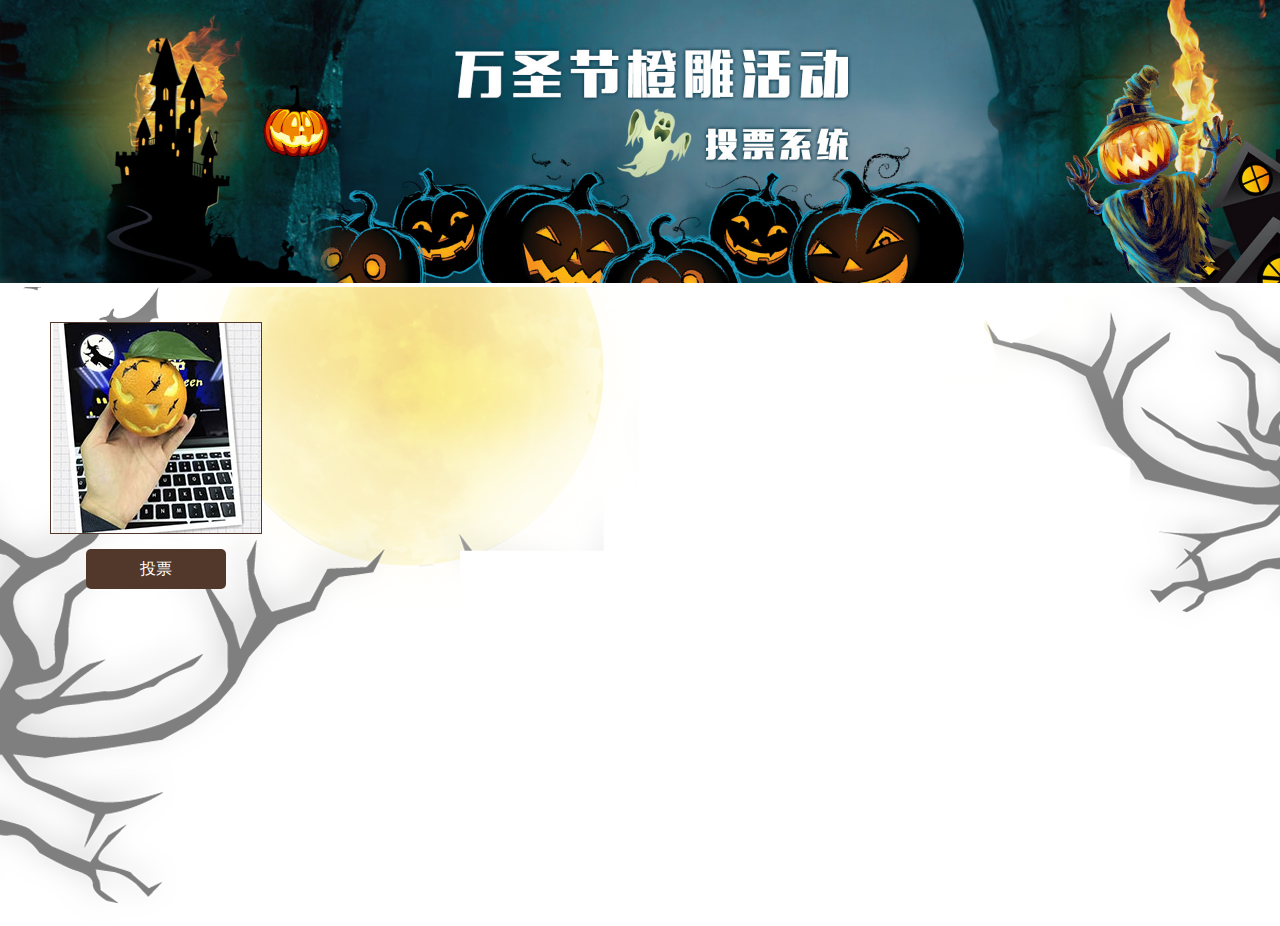
==== Hallowmas-html/index.html @ 4b7ca76f "pc端投票页面添加" ====
<!DOCTYPE html>
<html lang="en">
<head>
    <meta charset="UTF-8">
    <title>万圣节投票页面</title>
    <link rel="stylesheet" href="./css/index.css">
</head>
<body>
    <div class="main-container">
<!--       头部背景图片-->
        <div class="top-img">
            <img src="./imgs/top.jpg" alt="bg-img" />
        </div>
<!--        主体部分左右的背景图片-->
        <div class="bg-img">
            <div class="bg-left">
                <img src="./imgs/cb_l.png" alt="bg-left" />
            </div>
            <div class="bg-right">
                <img src="./imgs/cb_r.png" alt="" />
            </div>
        </div>
<!--        主体部分参选作品展示-->
        <div class="production-container">
            <div class="production-box">
                <div class="production-pic">
                    <img src="./imgs/01.jpg" alt="01" />
                </div>
                <a class="btn" href="javascript:void(0)">投票</a>
            </div> 
        </div>
    </div>
<!--    投票确认模态框-->
    <div class="sure-modal hide">
        <div class="modal-pic"></div>
        <div class="modal-title">
            确定要对此作品进行投票吗？
        </div>
        <div class="modal-button-box">
            <a href="javascript:void(0)" class="modal-button sure-button">确定</a>
            <a href="javascript:void(0)" class="modal-button cancel-button">取消</a>
        </div>
    </div>
    
    <div class="all-mask hide"></div>
    
    <script src="./js/jquery.min.js"></script>
    <script src="./js/index.js"></script>
    
</body>
</html>
---- Hallowmas-html/css/index.css ----
/* Generated by less 2.5.1 */
body {
  margin: 0;
  padding: 0;
}
body a {
  text-decoration: none;
}
body .main-container {
  width: 100%;
  min-width: 1200px;
}
body .main-container .top-img {
  width: 100%;
}
body .main-container .top-img img {
  width: 100%;
}
body .main-container .bg-img .bg-left {
  position: absolute;
  left: 0;
}
body .main-container .bg-img .bg-right {
  position: absolute;
  right: 0px;
}
body .main-container .production-container {
  width: 1200px;
  margin: 20px auto;
  position: absolute;
  left: 50%;
  margin-left: -600px;
}
body .main-container .production-container .production-box {
  width: 220px;
  padding: 15px 6px;
  float: left;
}
body .main-container .production-container .production-box .production-pic {
  width: 210px;
  height: 210px;
  border: 1px solid #52382b;
  margin: 0 auto;
  background-color: #fff;
}
body .main-container .production-container .production-box .production-pic img {
  width: 100%;
}
body .main-container .production-container .production-box .btn {
  display: block;
  width: 140px;
  text-align: center;
  height: 40px;
  line-height: 40px;
  margin: 15px auto 0;
  background-color: #52382a;
  color: #fff;
  border-radius: 5px;
}
body .main-container .production-container .production-box .vote-result {
  width: 100%;
  height: 32px;
  line-height: 32px;
  text-align: center;
}
body .main-container .production-container .production-box .vote-result .getVoteNum {
  font-size: 1.3em;
  font-weight: 600;
  color: #52382b;
}
body .login-bg {
  position: fixed;
  top: 0;
  bottom: 0;
  left: 0;
  right: 0;
  background-image: url(../imgs/login_bg.jpg);
  background-size: cover;
}
body .login-bg .form-container {
  width: 390px;
  height: 300px;
  border: 1px solid #52382b;
  background-color: #fff;
  position: absolute;
  right: 15%;
  top: 30%;
}
body .login-bg .form-container .form-title {
  height: 90px;
  line-height: 90px;
  text-align: center;
  color: #52382b;
  font-weight: 600;
  font-family: "Microsoft YaHei";
}
body .login-bg .form-container .input-box {
  display: block;
  width: 330px;
  height: 32px;
  margin: 10px auto 25px;
  text-indent: 1em;
  border: 1px solid #ccc;
}
body .login-bg .form-container .input-box:focus {
  outline: none;
  border: 1px solid #52382b;
  box-shadow: 0 0 5px #52382b;
}
body .login-bg .form-container .login-btn {
  display: block;
  width: 330px;
  height: 40px;
  margin: 0 auto;
  line-height: 40px;
  text-align: center;
  background-color: #52382b;
  color: #fff;
  font-weight: 500;
  font-family: "Microsoft YaHei";
  border: none;
  outline: none;
  border-radius: 5px;
  cursor: pointer;
}
body .sure-modal,
body .error-modal {
  width: 390px;
  height: inherit;
  border: 1px solid #52382b;
  background-color: #fff;
  position: fixed;
  top: 50%;
  left: 50%;
  margin-top: -12%;
  margin-left: -195px;
  z-index: 3;
  border-radius: 5px;
}
body .sure-modal .modal-pic,
body .error-modal .modal-pic {
  width: 100%;
  height: 140px;
  background-image: url('../imgs/top.jpg');
  background-position: right;
}
body .sure-modal .modal-title,
body .error-modal .modal-title {
  height: 50px;
  line-height: 50px;
  text-align: center;
  color: #52382b;
  font-weight: 600;
  font-family: "Microsoft YaHei";
}
body .sure-modal .error-button,
body .error-modal .error-button {
  display: block;
  width: 330px;
  height: 40px;
  margin: 10px auto 20px;
  line-height: 40px;
  text-align: center;
  background-color: #52382b;
  color: #fff;
  font-weight: 500;
  font-family: "Microsoft YaHei";
  border-radius: 5px;
}
body .sure-modal .modal-button-box,
body .error-modal .modal-button-box {
  width: 100%;
  height: 40px;
  line-height: 40px;
  text-align: center;
  margin: 10px 0 20px;
}
body .sure-modal .modal-button-box .modal-button,
body .error-modal .modal-button-box .modal-button {
  display: inline-block;
  width: 40%;
  height: 40px;
  line-height: 40px;
  text-align: center;
  margin: 0 8px;
  border-radius: 5px;
}
body .sure-modal .modal-button-box .sure-button,
body .error-modal .modal-button-box .sure-button,
body .sure-modal .modal-button-box .cancel-button,
body .error-modal .modal-button-box .cancel-button {
  border: 1px solid #52382b;
  color: #52382b;
  font-weight: 600;
  font-family: "Microsoft YaHei";
}
body .error-modal {
  height: 180px;
}
body .error-modal .modal-title {
  height: 80px;
  line-height: 110px;
  margin-bottom: 25px;
}
body .all-mask {
  position: fixed;
  top: 0;
  right: 0;
  bottom: 0;
  left: 0;
  background-color: #000;
  z-index: 2;
}
body .hide {
  display: none;
}
.noMove {
  overflow: hidden;
}
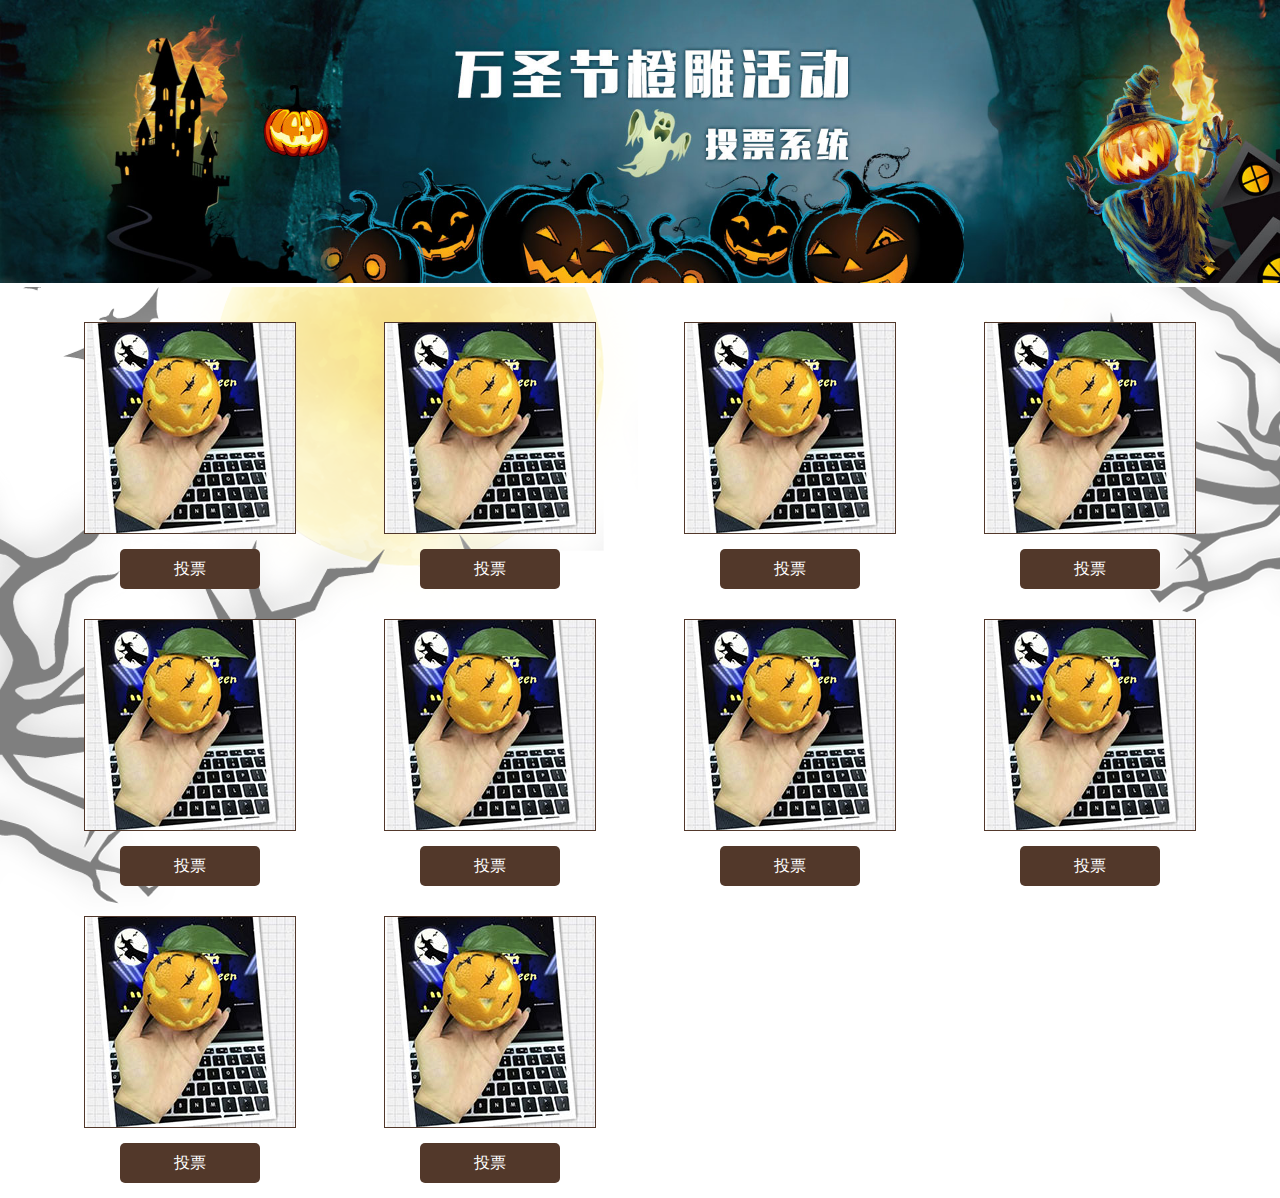
==== commit dae388d2: "部分样式细节调整" ====
--- a/Hallowmas-html/index.html
+++ b/Hallowmas-html/index.html
@@ -27,6 +27,60 @@
                     <img src="./imgs/01.jpg" alt="01" />
                 </div>
                 <a class="btn" href="javascript:void(0)">投票</a>
+            </div>
+            <div class="production-box">
+                <div class="production-pic">
+                    <img src="./imgs/01.jpg" alt="01" />
+                </div>
+                <a class="btn" href="javascript:void(0)">投票</a>
+            </div>
+            <div class="production-box">
+                <div class="production-pic">
+                    <img src="./imgs/01.jpg" alt="01" />
+                </div>
+                <a class="btn" href="javascript:void(0)">投票</a>
+            </div>
+            <div class="production-box">
+                <div class="production-pic">
+                    <img src="./imgs/01.jpg" alt="01" />
+                </div>
+                <a class="btn" href="javascript:void(0)">投票</a>
+            </div>
+            <div class="production-box">
+                <div class="production-pic">
+                    <img src="./imgs/01.jpg" alt="01" />
+                </div>
+                <a class="btn" href="javascript:void(0)">投票</a>
+            </div>
+            <div class="production-box">
+                <div class="production-pic">
+                    <img src="./imgs/01.jpg" alt="01" />
+                </div>
+                <a class="btn" href="javascript:void(0)">投票</a>
+            </div>
+            <div class="production-box">
+                <div class="production-pic">
+                    <img src="./imgs/01.jpg" alt="01" />
+                </div>
+                <a class="btn" href="javascript:void(0)">投票</a>
+            </div>
+            <div class="production-box">
+                <div class="production-pic">
+                    <img src="./imgs/01.jpg" alt="01" />
+                </div>
+                <a class="btn" href="javascript:void(0)">投票</a>
+            </div>
+            <div class="production-box">
+                <div class="production-pic">
+                    <img src="./imgs/01.jpg" alt="01" />
+                </div>
+                <a class="btn" href="javascript:void(0)">投票</a>
+            </div>
+            <div class="production-box">
+                <div class="production-pic">
+                    <img src="./imgs/01.jpg" alt="01" />
+                </div>
+                <a class="btn" href="javascript:void(0)">投票</a>
             </div> 
         </div>
     </div>
--- a/Hallowmas-html/css/index.css
+++ b/Hallowmas-html/css/index.css
@@ -32,8 +32,8 @@
   margin-left: -600px;
 }
 body .main-container .production-container .production-box {
-  width: 220px;
-  padding: 15px 6px;
+  width: 240px;
+  padding: 15px 30px;
   float: left;
 }
 body .main-container .production-container .production-box .production-pic {
